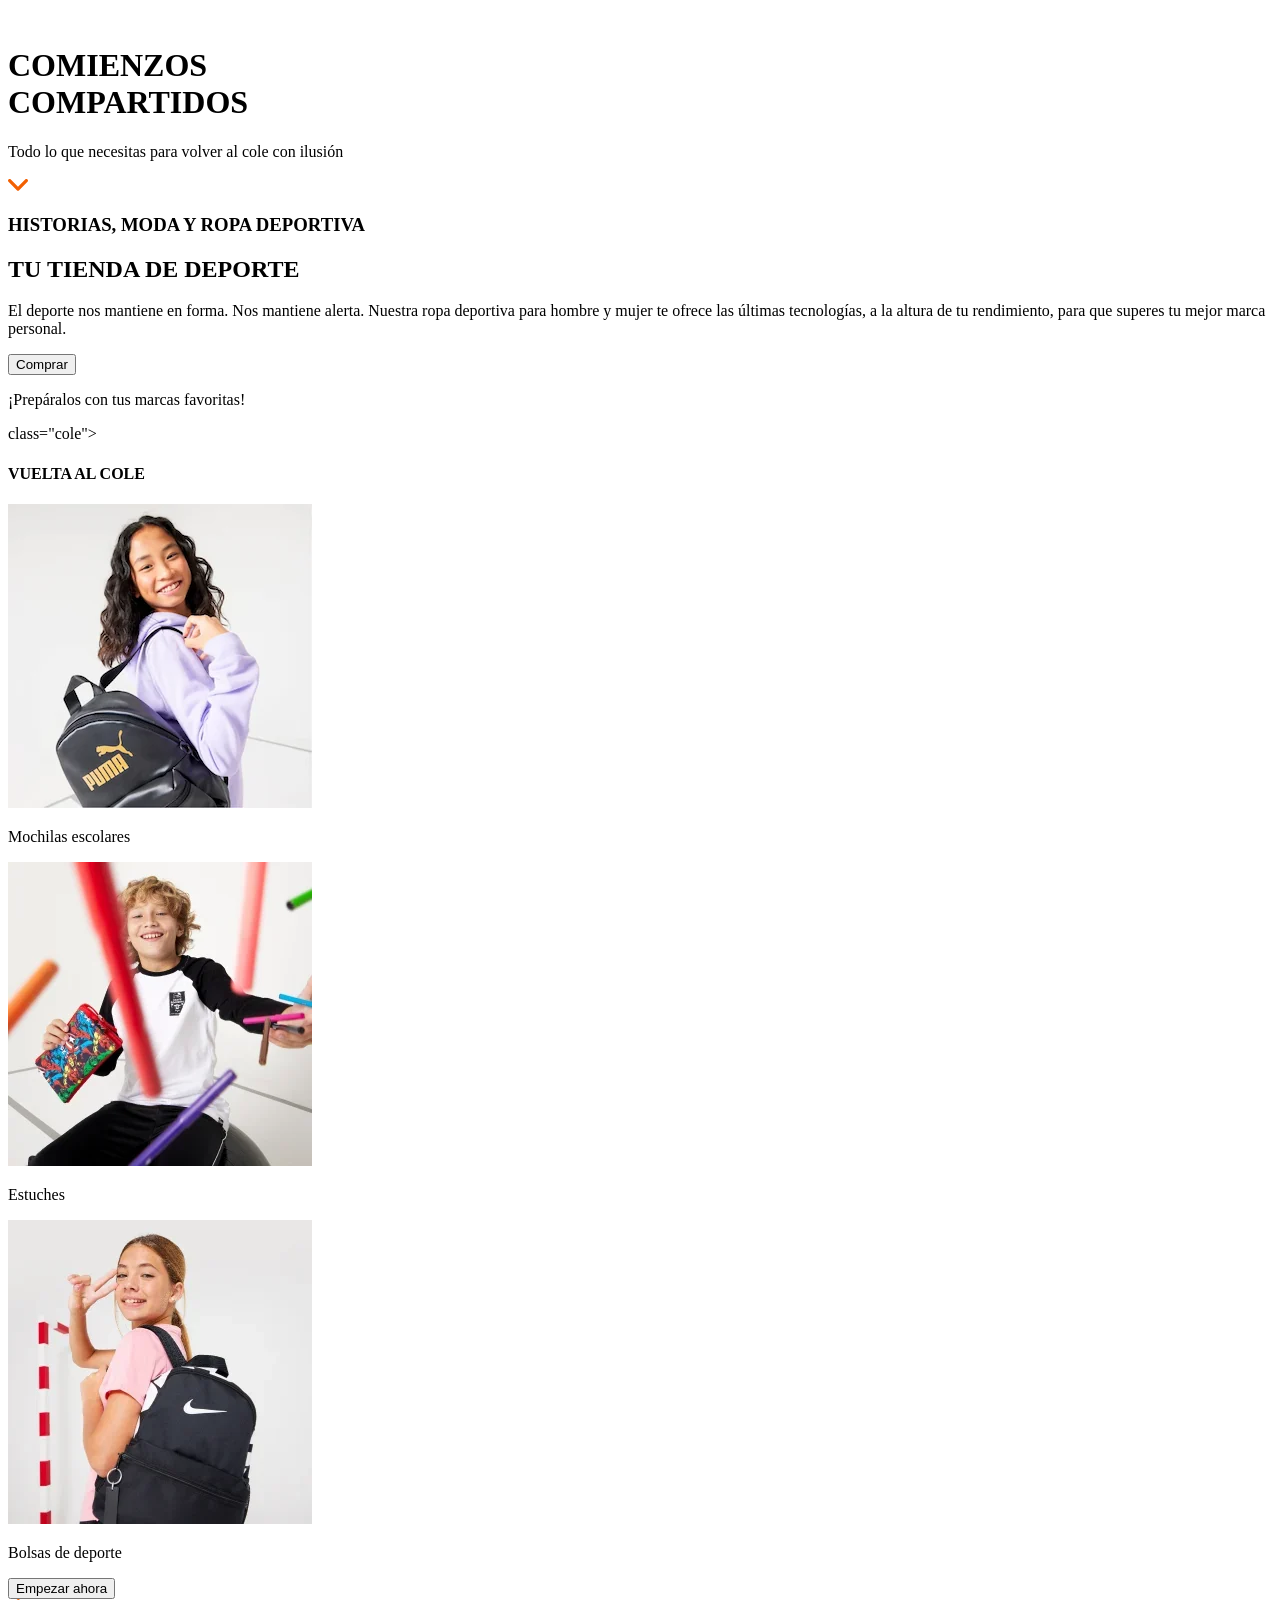
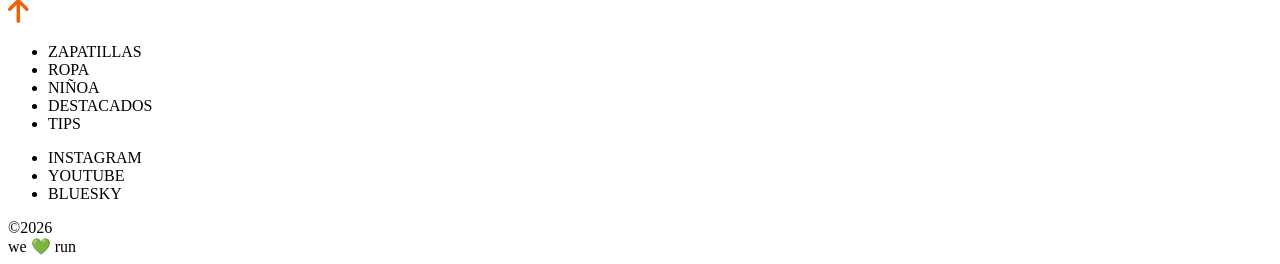
==== index.html @ 6c277b5d "a new star is born" ====
<!DOCTYPE html>
<html lang="es">

<head>
    <meta charset="UTF-8">
    <meta name="viewport" content="width=device-width, initial-scale=1.0">
    <title>Document</title>
</head>

<body>

    <header class="hero">

        <div class=menu>
            <img src="/images/icon-menu-hamb.svg" alt="icono de menu">
        </div>

        <h1>COMIENZOS<br>COMPARTIDOS</h1>

        <p>Todo lo que necesitas para volver al cole con ilusión</p>

        <div class="scroll"> <img src="/images/icon-scroll-down.svg" alt="imagen de flecha hacia abajo">
        </div>

    </header>

    <main class="info">
        <h3> HISTORIAS, MODA Y ROPA DEPORTIVA </h3>
        <h2>TU TIENDA DE DEPORTE</h2>
        <p>
            El deporte nos mantiene en forma. Nos mantiene alerta. Nuestra ropa deportiva para hombre y mujer te ofrece
            las
            últimas tecnologías, a la altura de tu rendimiento, para que superes tu mejor marca personal.
        </p>

        <button> Comprar </button>

        <p>¡Prepáralos con tus marcas favoritas!</p>
    </main>

    <section> class="cole">
        <h4>VUELTA AL COLE</h4>

        <div class="product">
            <img src="/images/image01.webp"
                alt="imagen de una niña de rasgos orientales con el pelo negro ondulado, una sudadera lila y una mochila negra de la marca puma sonriendo y agarrando la mochila por el hombro">

            <p>Mochilas escolares</p>
        </div>

        <div class="product2">
            <img src="/images/image03.webp"
                alt="niño rubio de expresión feliz con un estuche en la mano lanzando rotuladores hacia la cámara">

            <p>Estuches</p>
        </div>

        <div class="product3">
            <img src="/images/image02.webp" alt="niña sonriendo">

            <p>Bolsas de deporte</p>
        </div>


        <button>Empezar ahora</button>
        <div class="up">
            <img src="/images/icon-arrow-up.svg" alt="imagen de flecha hacia arriba">
        </div>
    </section>

    <footer>
        <ul>
            <li>ZAPATILLAS</li>
            <li>ROPA</li>
            <li>NIÑOA</li>
            <li>DESTACADOS</li>
            <li>TIPS</li>
        </ul>
        <ul>
            <li>INSTAGRAM</li>
            <li>YOUTUBE</li>
            <li>BLUESKY</li>
        </ul>
        <div class="copy">©2026<br>
            we 💚 run</div>
    </footer>

</body>

</html>
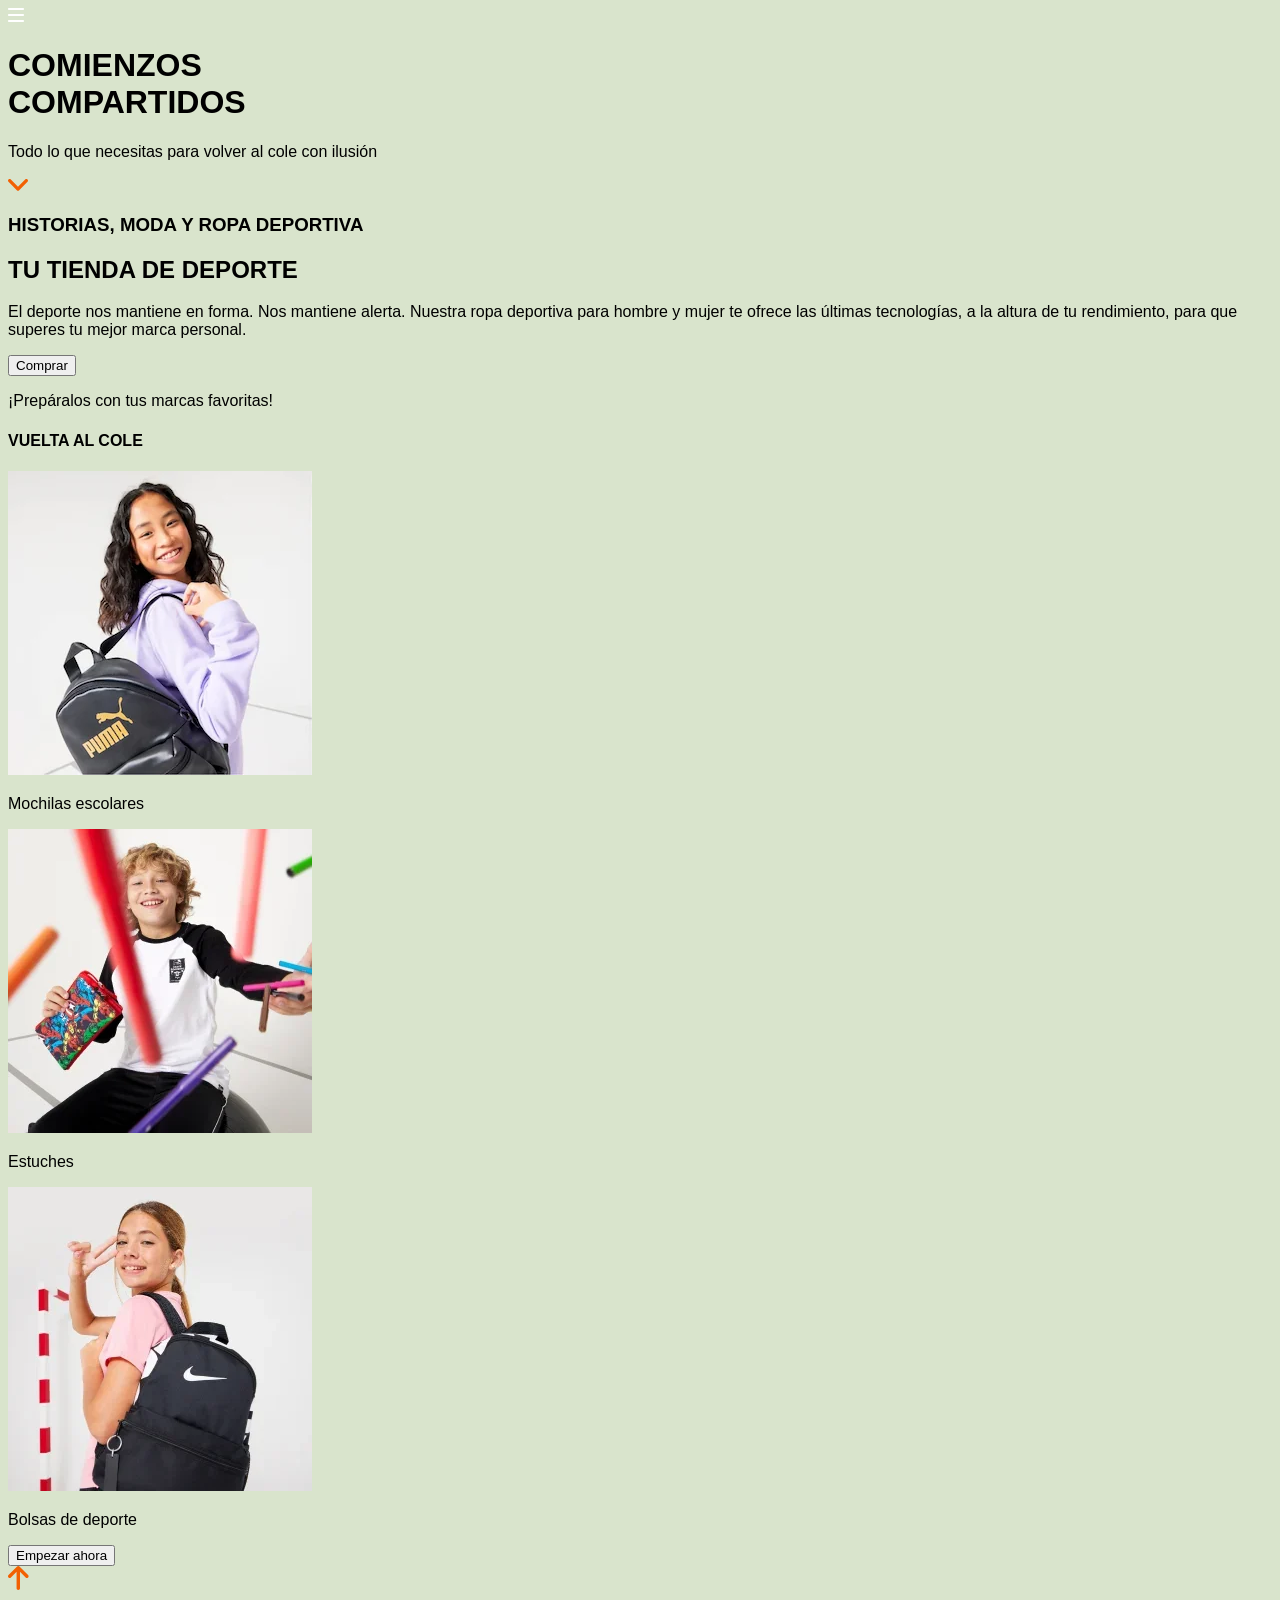
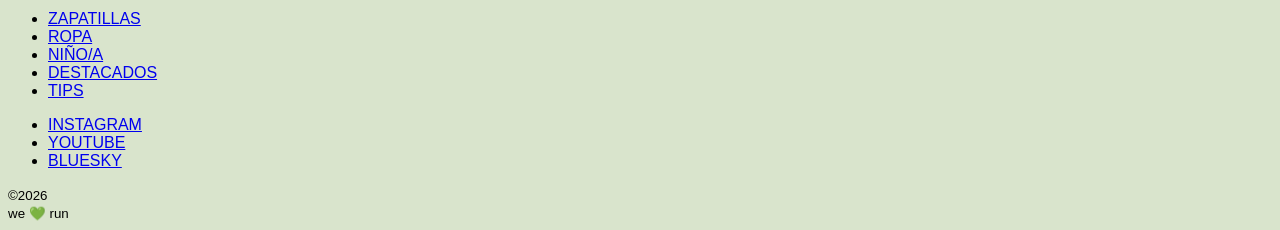
==== commit 9cb54595: "me da hasta verguenza escribir lo poco que he avanzado" ====
--- a/index.html
+++ b/index.html
@@ -4,22 +4,30 @@
 <head>
     <meta charset="UTF-8">
     <meta name="viewport" content="width=device-width, initial-scale=1.0">
-    <title>Document</title>
+
+    <title>Comienzos Compartidos</title>
+
+    <link rel="stylesheet" href="./css/styles.css">
+
 </head>
 
 <body>
 
-    <header class="hero">
+    <header id="hero">
 
         <div class=menu>
-            <img src="/images/icon-menu-hamb.svg" alt="icono de menu">
+            <a href="https://adalab.es/"> <img src="/images/icon-menu-hamb.svg" alt="icono de menu">
+            </a>
         </div>
 
         <h1>COMIENZOS<br>COMPARTIDOS</h1>
 
         <p>Todo lo que necesitas para volver al cole con ilusión</p>
 
-        <div class="scroll"> <img src="/images/icon-scroll-down.svg" alt="imagen de flecha hacia abajo">
+        <div>
+            <a href="#backtoschool">
+                <img src="/images/icon-scroll-down.svg" alt="imagen de flecha hacia abajo">
+            </a>
         </div>
 
     </header>
@@ -38,25 +46,25 @@
         <p>¡Prepáralos con tus marcas favoritas!</p>
     </main>
 
-    <section> class="cole">
+    <section id="backtoschool">
         <h4>VUELTA AL COLE</h4>
 
         <div class="product">
-            <img src="/images/image01.webp"
+            <img class="image01" src="/images/image01.webp"
                 alt="imagen de una niña de rasgos orientales con el pelo negro ondulado, una sudadera lila y una mochila negra de la marca puma sonriendo y agarrando la mochila por el hombro">
 
             <p>Mochilas escolares</p>
         </div>
 
         <div class="product2">
-            <img src="/images/image03.webp"
+            <img class="image02" src="/images/image03.webp"
                 alt="niño rubio de expresión feliz con un estuche en la mano lanzando rotuladores hacia la cámara">
 
             <p>Estuches</p>
         </div>
 
         <div class="product3">
-            <img src="/images/image02.webp" alt="niña sonriendo">
+            <img class="image03" src="/images/image02.webp" alt="niña sonriendo">
 
             <p>Bolsas de deporte</p>
         </div>
@@ -64,25 +72,64 @@
 
         <button>Empezar ahora</button>
         <div class="up">
-            <img src="/images/icon-arrow-up.svg" alt="imagen de flecha hacia arriba">
+            <a href="#hero">
+                <img src="/images/icon-arrow-up.svg" alt="imagen de flecha hacia arriba">
+            </a>
         </div>
     </section>
+    <!--prueba de comentario-->
+    <footer>
+        <nav>
+            <ul>
+                <li>
+                    <a href="https://adalab.es/">
+                        ZAPATILLAS
+                    </a>
+                </li>
+                <li>
+                    <a href="https://adalab.es/">
+                        ROPA
+                    </a>
+                </li>
+                <li>
+                    <a href="https://adalab.es/">
+                        NIÑO/A
+                    </a>
+                </li>
+                <li>
+                    <a href="https://adalab.es/"> DESTACADOS
+                    </a>
+                </li>
+                <li>
+                    <a href="https://adalab.es/">
+                        TIPS
+                    </a>
+                </li>
+            </ul>
+        </nav>
+        <ul>
+            <li>
+                <a href="https://adalab.es/">
+                    INSTAGRAM
+                </a>
+            </li>
+            <li>
+                <a href="https://adalab.es/">
+                    YOUTUBE
+                </a>
+            </li>
+            <li>
+                <a href="https://adalab.es/">
 
-    <footer>
-        <ul>
-            <li>ZAPATILLAS</li>
-            <li>ROPA</li>
-            <li>NIÑOA</li>
-            <li>DESTACADOS</li>
-            <li>TIPS</li>
+                    BLUESKY
+                </a>
+            </li>
         </ul>
-        <ul>
-            <li>INSTAGRAM</li>
-            <li>YOUTUBE</li>
-            <li>BLUESKY</li>
-        </ul>
-        <div class="copy">©2026<br>
-            we 💚 run</div>
+        </nav>
+        <div class="copy">
+            <small>&copy;2026<br>
+                we 💚 run</small>
+        </div>
     </footer>
 
 </body>
--- a/css/styles.css
+++ b/css/styles.css
@@ -0,0 +1,6 @@
+body {
+    background-color: rgba(217, 228, 204, 1);
+    font-family: "roboto", sans-serif
+}
+
+/*nunca uses porcentajes en el weigh*/
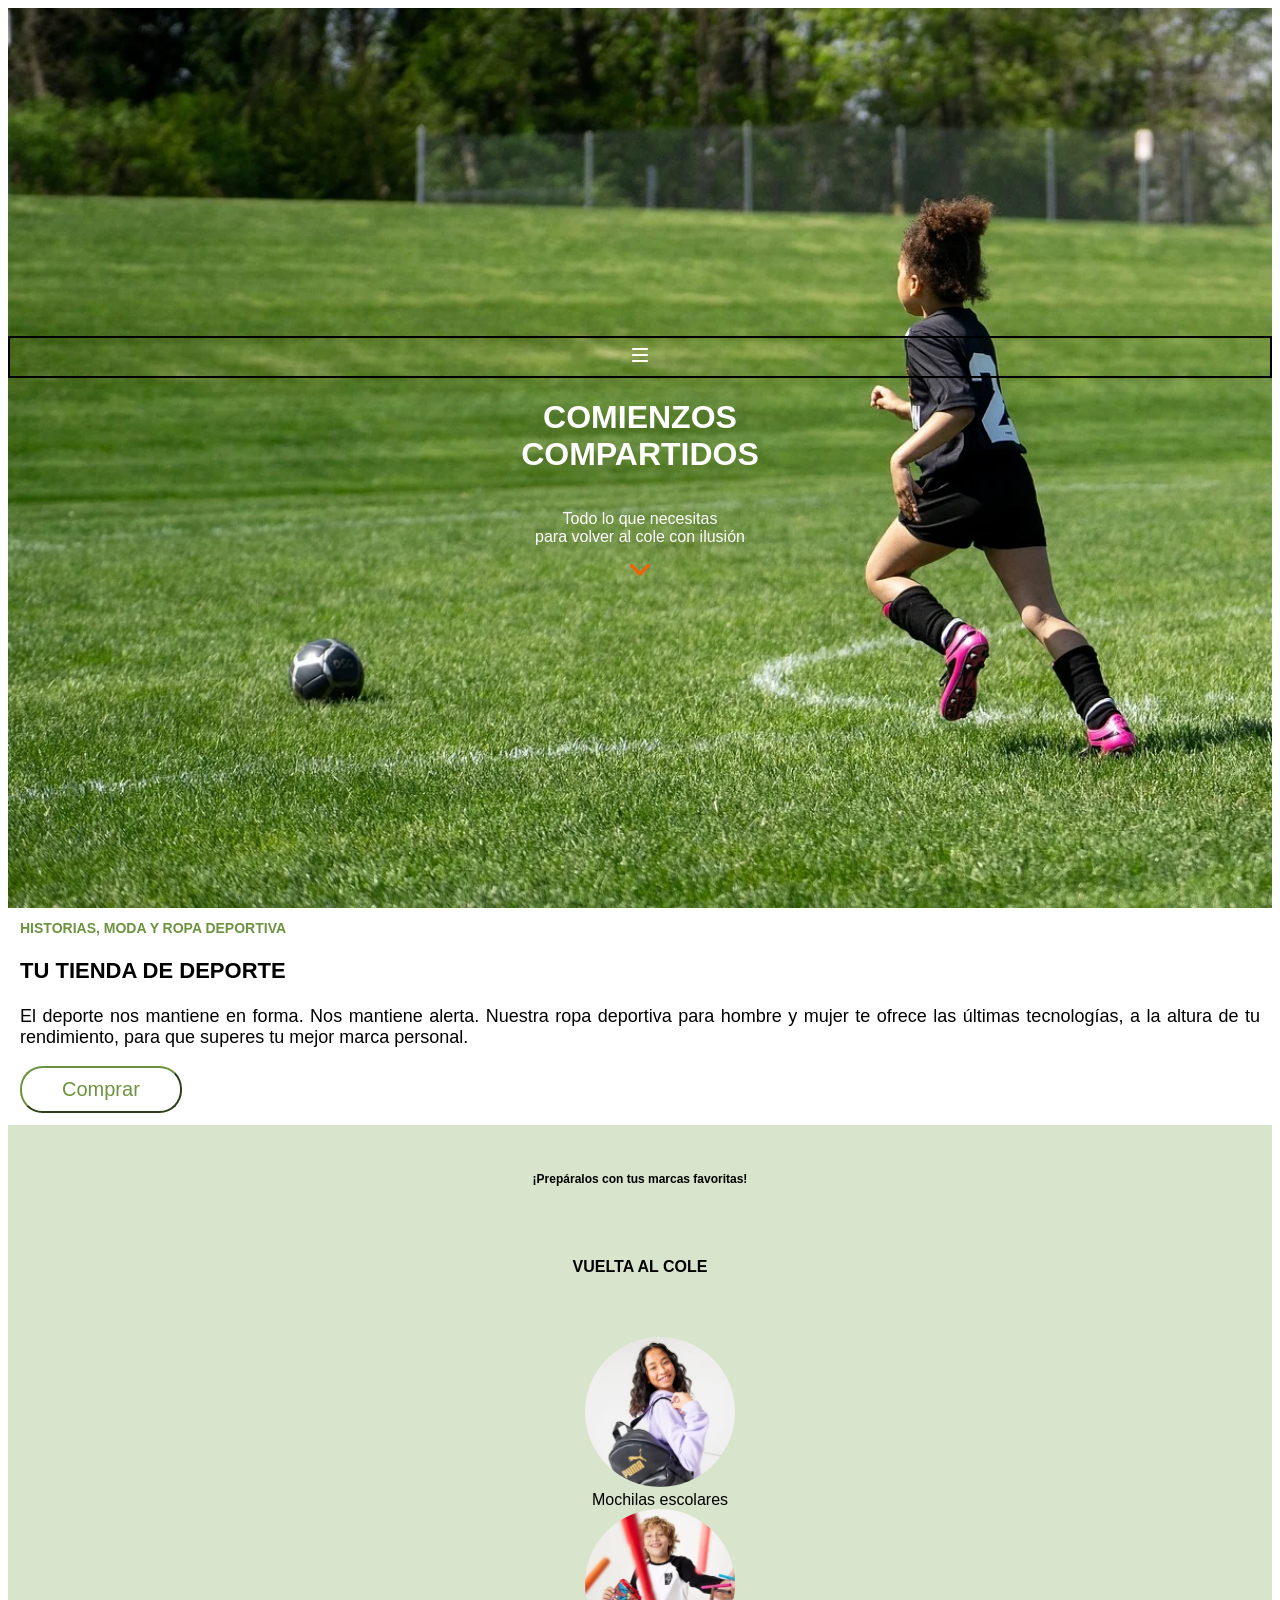
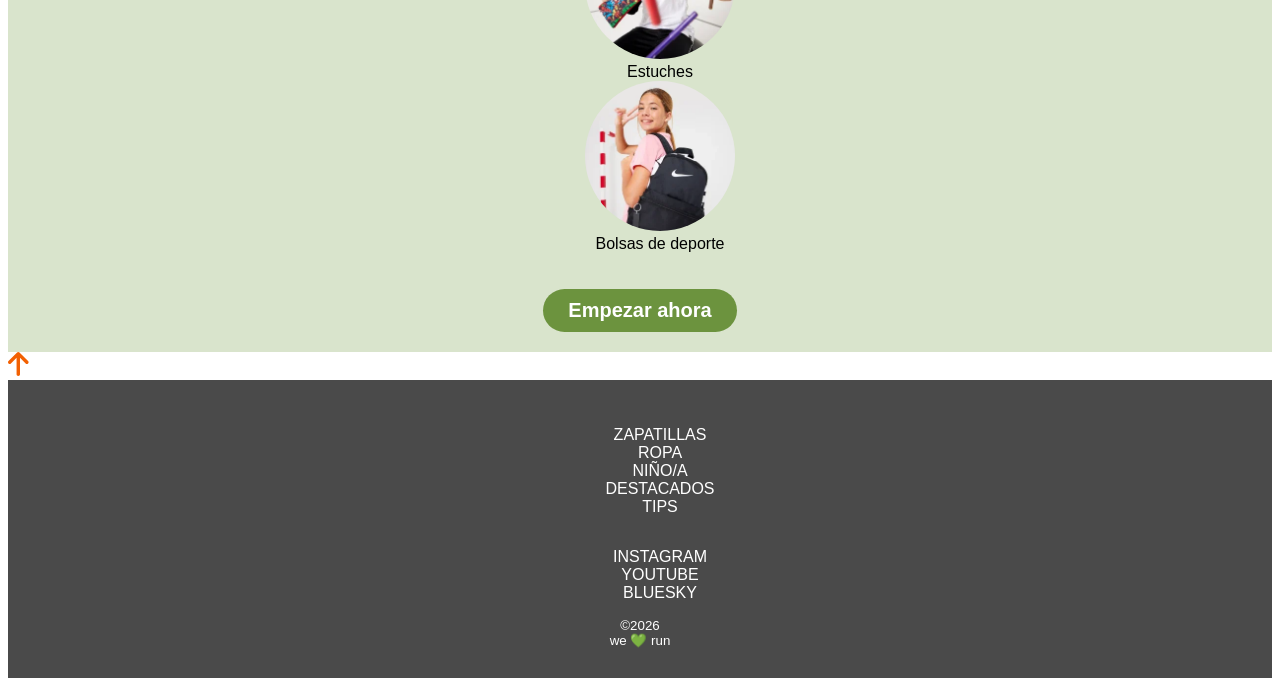
==== commit 7bfde1aa: "cambios" ====
--- a/index.html
+++ b/index.html
@@ -2,6 +2,7 @@
 <html lang="es">
 
 <head>
+
     <meta charset="UTF-8">
     <meta name="viewport" content="width=device-width, initial-scale=1.0">
 
@@ -20,11 +21,11 @@
             </a>
         </div>
 
-        <h1>COMIENZOS<br>COMPARTIDOS</h1>
+        <h1 class="main_title">COMIENZOS<br>COMPARTIDOS</h1>
 
-        <p>Todo lo que necesitas para volver al cole con ilusión</p>
+        <p class="hero_text">Todo lo que necesitas <br> para volver al cole con ilusión</p>
 
-        <div>
+        <div class="down_arrow">
             <a href="#backtoschool">
                 <img src="/images/icon-scroll-down.svg" alt="imagen de flecha hacia abajo">
             </a>
@@ -33,81 +34,80 @@
     </header>
 
     <main class="info">
-        <h3> HISTORIAS, MODA Y ROPA DEPORTIVA </h3>
-        <h2>TU TIENDA DE DEPORTE</h2>
-        <p>
+        <h2 class="title_2"> HISTORIAS, MODA Y ROPA DEPORTIVA </h2>
+        <h3 class="title_3">TU TIENDA DE DEPORTE</h3>
+        <p class="main_text">
             El deporte nos mantiene en forma. Nos mantiene alerta. Nuestra ropa deportiva para hombre y mujer te ofrece
             las
             últimas tecnologías, a la altura de tu rendimiento, para que superes tu mejor marca personal.
         </p>
 
-        <button> Comprar </button>
+        <button class="buy_bottom"> Comprar </button>
 
-        <p>¡Prepáralos con tus marcas favoritas!</p>
+
     </main>
 
     <section id="backtoschool">
-        <h4>VUELTA AL COLE</h4>
+        <p class="ready">¡Prepáralos con tus marcas favoritas!</p>
 
-        <div class="product">
-            <img class="image01" src="/images/image01.webp"
+        <h4 class="title_4">VUELTA AL COLE</h4>
+
+        <ul class="product_list">
+
+            <img class="product" src="/images/image01.webp"
                 alt="imagen de una niña de rasgos orientales con el pelo negro ondulado, una sudadera lila y una mochila negra de la marca puma sonriendo y agarrando la mochila por el hombro">
 
-            <p>Mochilas escolares</p>
-        </div>
+            <li class="product_title"> Mochilas escolares
+            </li>
 
-        <div class="product2">
-            <img class="image02" src="/images/image03.webp"
+            <img class="product" src="/images/image03.webp"
                 alt="niño rubio de expresión feliz con un estuche en la mano lanzando rotuladores hacia la cámara">
 
-            <p>Estuches</p>
-        </div>
+            <li class="product_title">Estuches</li>
 
-        <div class="product3">
-            <img class="image03" src="/images/image02.webp" alt="niña sonriendo">
+            <img class="product" src="/images/image02.webp" alt="niña sonriendo">
 
-            <p>Bolsas de deporte</p>
-        </div>
+            <li class="product_title">Bolsas de deporte</li>
+        </ul>
 
 
-        <button>Empezar ahora</button>
-        <div class="up">
-            <a href="#hero">
-                <img src="/images/icon-arrow-up.svg" alt="imagen de flecha hacia arriba">
+        <button class="start_button">Empezar ahora</button>
+
+    </section>
+
+    <a class="arrow_up" href="#hero">
+        <img src="/images/icon-arrow-up.svg" alt="imagen de flecha hacia arriba">
+    </a>
+    <footer class="footer">
+
+        <ul class="list_footer" <li>
+            <a href="https://adalab.es/">
+                ZAPATILLAS
             </a>
-        </div>
-    </section>
-    <!--prueba de comentario-->
-    <footer>
-        <nav>
-            <ul>
-                <li>
-                    <a href="https://adalab.es/">
-                        ZAPATILLAS
-                    </a>
-                </li>
-                <li>
-                    <a href="https://adalab.es/">
-                        ROPA
-                    </a>
-                </li>
-                <li>
-                    <a href="https://adalab.es/">
-                        NIÑO/A
-                    </a>
-                </li>
-                <li>
-                    <a href="https://adalab.es/"> DESTACADOS
-                    </a>
-                </li>
-                <li>
-                    <a href="https://adalab.es/">
-                        TIPS
-                    </a>
-                </li>
-            </ul>
-        </nav>
-        <ul>
+            </li>
+            <li>
+                <a href="https://adalab.es/">
+                    ROPA
+                </a>
+            </li>
+            <li>
+                <a href="https://adalab.es/">
+                    NIÑO/A
+                </a>
+            </li>
+            <li>
+                <a href="https://adalab.es/"> DESTACADOS
+                </a>
+            </li>
+            <li>
+                <a href="https://adalab.es/">
+                    TIPS
+                </a>
+            </li>
+        </ul>
+
+
+        <ul class="list_footer">
             <li>
                 <a href="https://adalab.es/">
                     INSTAGRAM
@@ -125,11 +125,11 @@
                 </a>
             </li>
         </ul>
-        </nav>
-        <div class="copy">
-            <small>&copy;2026<br>
-                we 💚 run</small>
-        </div>
+
+
+        <small>&copy;2026<br>
+            we 💚 run</small>
+
     </footer>
 
 </body>
--- a/css/styles.css
+++ b/css/styles.css
@@ -1,6 +1,142 @@
+. {
+
+    box-sizing: 0;
+}
+
 body {
-    background-color: rgba(217, 228, 204, 1);
+    background-color: transparent;
     font-family: "roboto", sans-serif
 }
 
-/*nunca uses porcentajes en el weigh*/+/*nunca uses porcentajes en el weigh*/
+#hero {
+    background-image: url(/images/hero-cover.webp);
+    background-size: cover;
+    background-position: center;
+    background-repeat: no-repeat;
+    height: 100vh;
+    display: flex;
+    flex-direction: column;
+    justify-content: center;
+    text-align: center;
+    color: white;
+
+}
+
+.down_arrow {
+    background-color:
+        border-radius: width:
+}
+
+/*hay que acabar esto*/
+
+.menu {
+    position: fixed top: 20px;
+    left: 50px;
+
+    border: 2px solid black;
+    padding: 10px 15px;
+}
+
+.info {
+    background-color: white;
+    margin: 12px;
+}
+
+.title_2 {
+    color: rgba(108, 147, 62, 1);
+    font-size: 14px;
+}
+
+.title_3 {
+    font-size: 22px;
+}
+
+.main_text {
+    font-size: 18px;
+    text-align: justify;
+
+}
+
+.buy_bottom {
+    background-color: white;
+    border-radius: 22.5px;
+    color: rgba(108, 147, 62, 1);
+    border-color: rgba(108, 147, 62, 1);
+    padding: 10px 40px;
+    font-size: 20px;
+
+}
+
+#backtoschool {
+    background-color: rgba(217, 228, 204, 1);
+    display: grid;
+    place-items: center;
+    grid-template-rows: repeat(2, 2fr);
+    gap: 20px;
+    padding: 20px;
+
+}
+
+.ready {
+    text-align: center;
+    padding: 15px;
+    font-size: 12px;
+    font-weight: 600;
+}
+
+.title_4 {
+    text-align: center;
+    margin: 5px
+}
+
+.product_list {
+
+    text-align: center;
+    list-style: none;
+
+}
+
+.product {
+    width: 150px;
+    height: 150px;
+    border-radius: 50%;
+    object-fit: cover;
+    font-weight: bold;
+}
+
+.start_button {
+    background-color: rgba(108, 147, 62, 1);
+    color: white;
+    border: none;
+    padding: 10px 25px;
+    border-radius: 50px;
+    font-weight: bold;
+    font-size: 20px;
+}
+
+.arrow_up {
+    position: relative;
+    height: 0;
+    ;
+}
+
+.footer {
+    background-color: rgba(74, 74, 74, 1);
+    display: flex;
+    flex-direction: column;
+    justify-content: center;
+    text-align: center;
+    padding: 30px;
+    color: white;
+}
+
+.list_footer {
+    list-style: none;
+
+}
+
+a {
+    text-decoration: none;
+    color: white;
+}
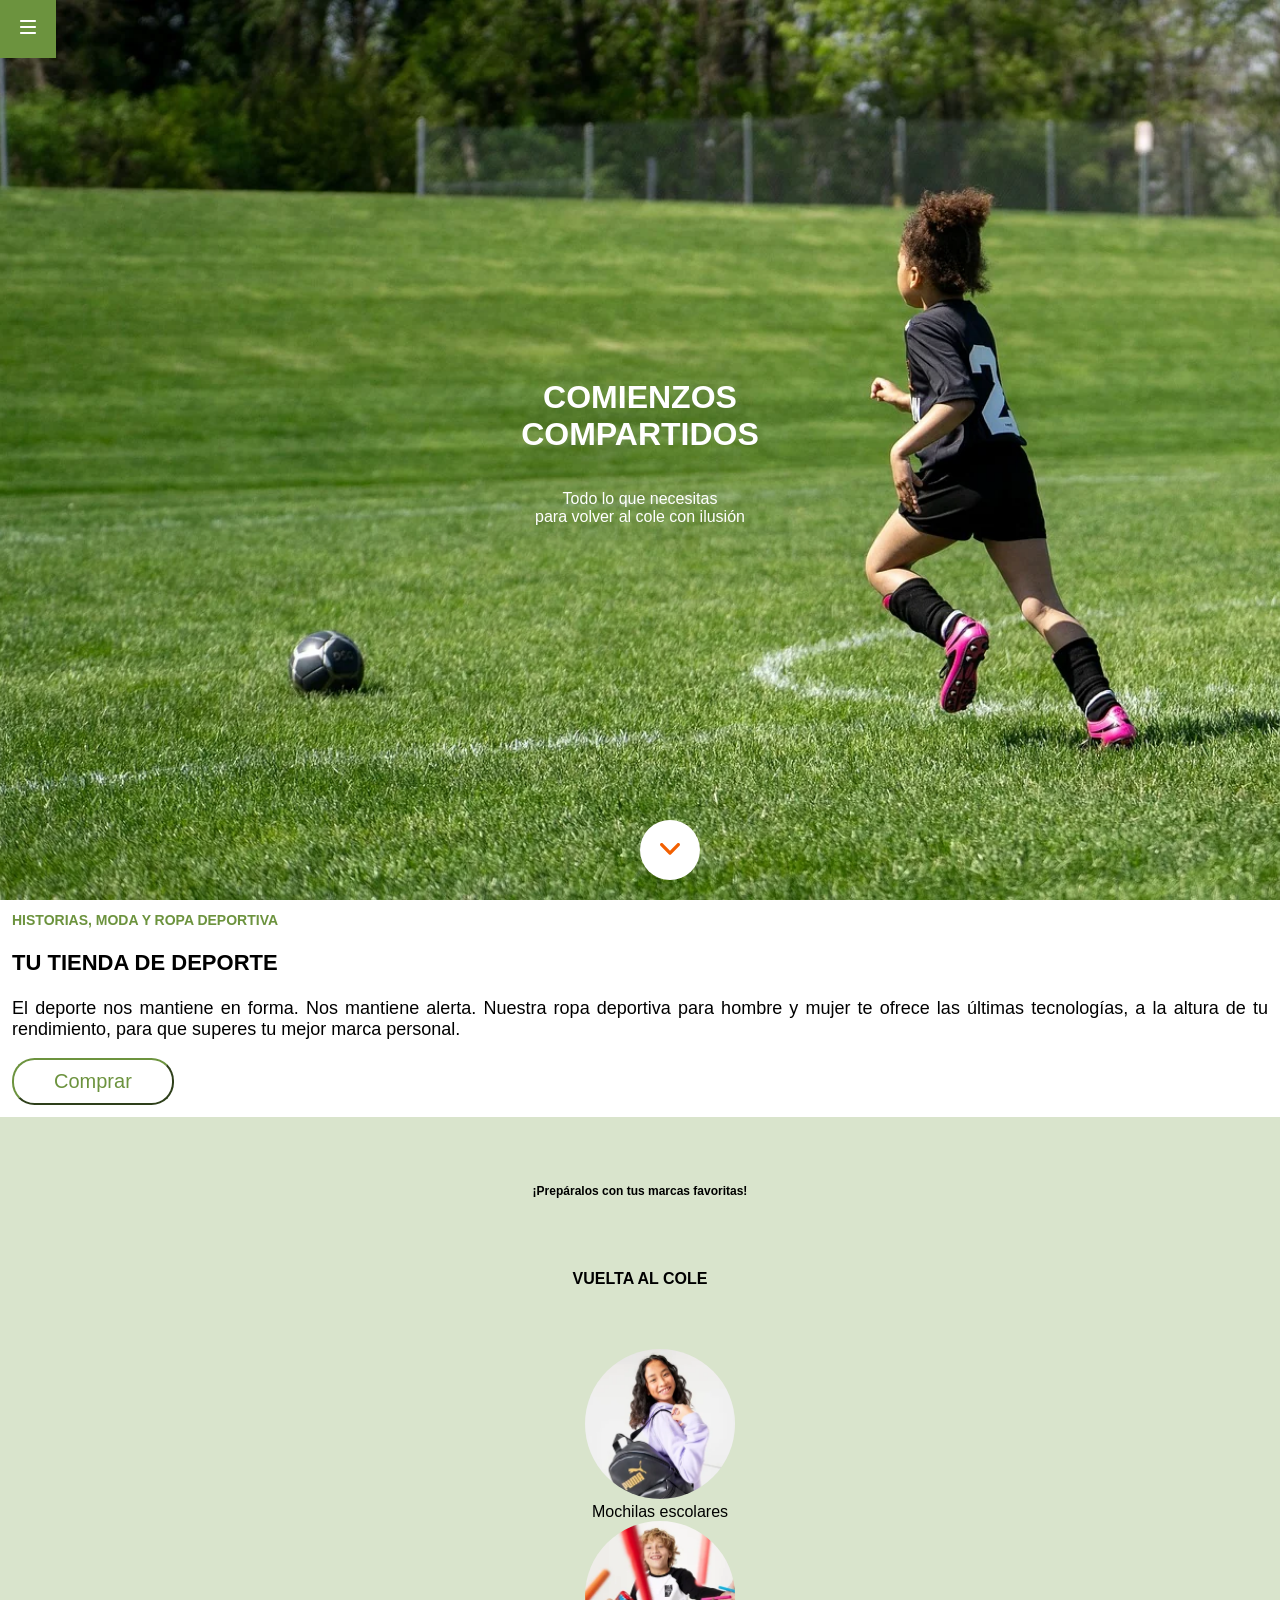
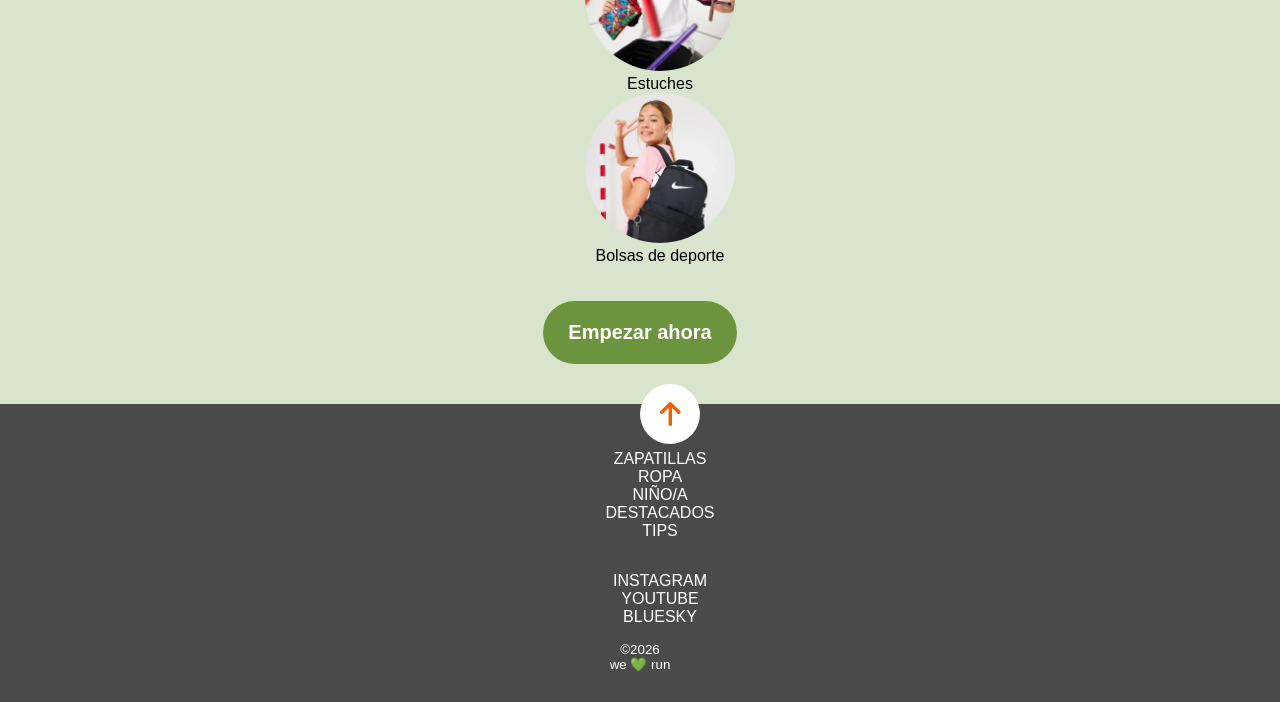
==== commit 712357c5: "maquetacion ok" ====
--- a/index.html
+++ b/index.html
@@ -73,11 +73,12 @@
 
         <button class="start_button">Empezar ahora</button>
 
+        <a class="arrow_up" href="#hero">
+            <img src="/images/icon-arrow-up.svg" alt="imagen de flecha hacia arriba">
+        </a>
     </section>
 
-    <a class="arrow_up" href="#hero">
-        <img src="/images/icon-arrow-up.svg" alt="imagen de flecha hacia arriba">
-    </a>
+
     <footer class="footer">
 
         <ul class="list_footer" <li>
--- a/css/styles.css
+++ b/css/styles.css
@@ -1,15 +1,12 @@
-. {
-
-    box-sizing: 0;
-}
-
 body {
+    margin: 0;
+    padding: 0;
     background-color: transparent;
     font-family: "roboto", sans-serif
 }
 
-/*nunca uses porcentajes en el weigh*/
 #hero {
+    position: relative;
     background-image: url(/images/hero-cover.webp);
     background-size: cover;
     background-position: center;
@@ -24,18 +21,27 @@
 }
 
 .down_arrow {
-    background-color:
-        border-radius: width:
+    position: absolute;
+    bottom: 20px;
+    left: 50%;
+    display: inline-flex;
+    justify-content: center;
+    align-items: center;
+    width: 60px;
+    height: 60px;
+    border-radius: 50%;
+    background-color: white;
+    color: rgba(108, 147, 62, 1)
 }
 
-/*hay que acabar esto*/
 
 .menu {
-    position: fixed top: 20px;
-    left: 50px;
-
-    border: 2px solid black;
-    padding: 10px 15px;
+    position: fixed;
+    top: 0px;
+    left: 0px;
+    z-index: 1000;
+    background-color: rgba(108, 147, 62, 1);
+    padding: 20px;
 }
 
 .info {
@@ -74,7 +80,8 @@
     place-items: center;
     grid-template-rows: repeat(2, 2fr);
     gap: 20px;
-    padding: 20px;
+    padding: 40px;
+    position: relative;
 
 }
 
@@ -109,17 +116,26 @@
     background-color: rgba(108, 147, 62, 1);
     color: white;
     border: none;
-    padding: 10px 25px;
+    padding: 20px 25px;
     border-radius: 50px;
     font-weight: bold;
     font-size: 20px;
 }
 
 .arrow_up {
-    position: relative;
-    height: 0;
-    ;
+    position: absolute;
+    left: 50%;
+    bottom: -4.5%;
+    display: inline-flex;
+    justify-content: center;
+    align-items: center;
+    width: 60px;
+    height: 60px;
+    border-radius: 50%;
+    background-color: white;
+    color: rgba(108, 147, 62, 1)
 }
+
 
 .footer {
     background-color: rgba(74, 74, 74, 1);
